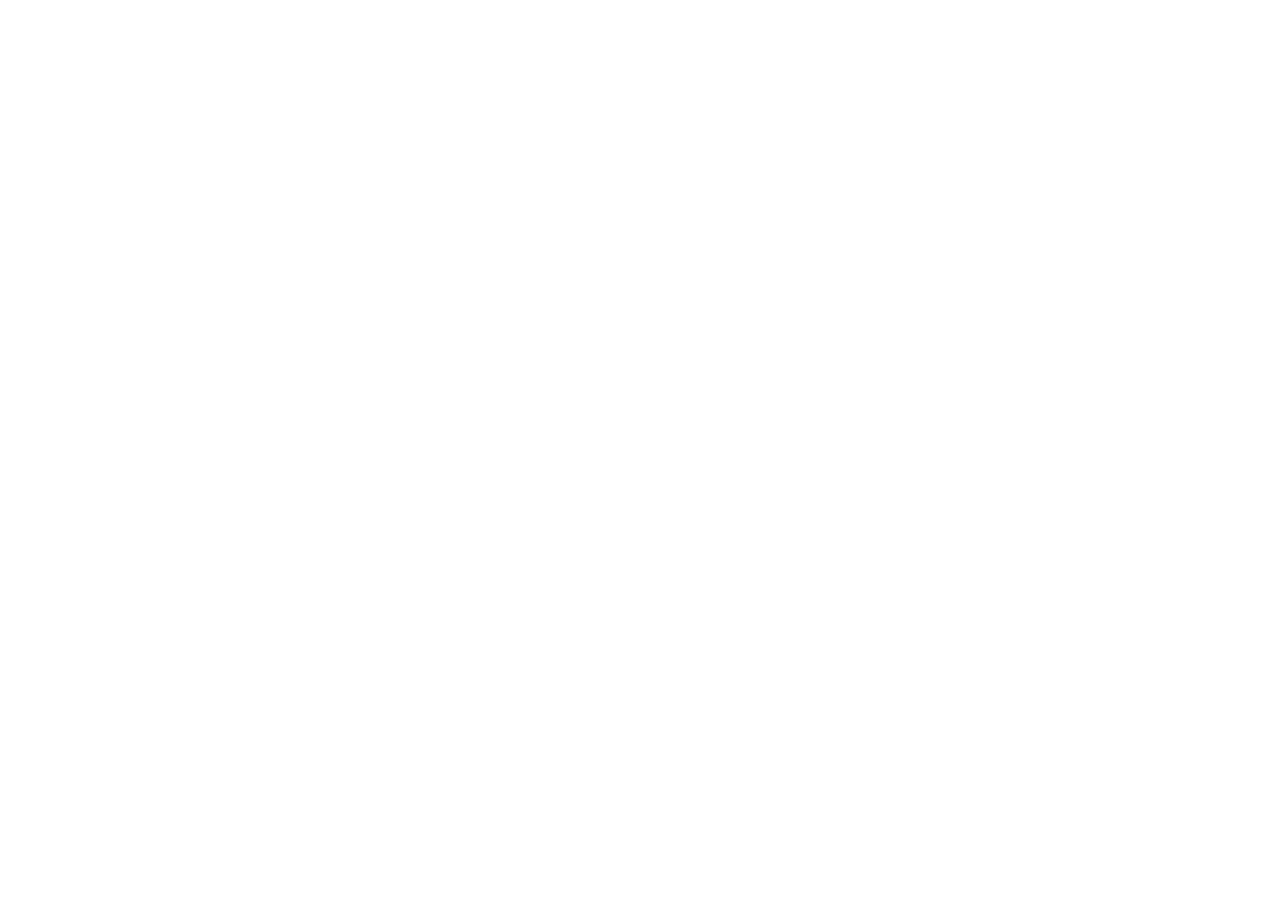
==== index.html @ 9bed31d6 "updated home.css" ====
<!DOCTYPE html>
<html lang="en">
<head>
    <meta charset="UTF-8">
    <meta http-equiv="X-UA-Compatible" content="IE=edge">
    <meta name="viewport" content="width=device-width, initial-scale=1.0">
    <title>Doc</title>
    <link rel="stylesheet" href="styles.css">
</head>
<body>
    
</body>
</html>
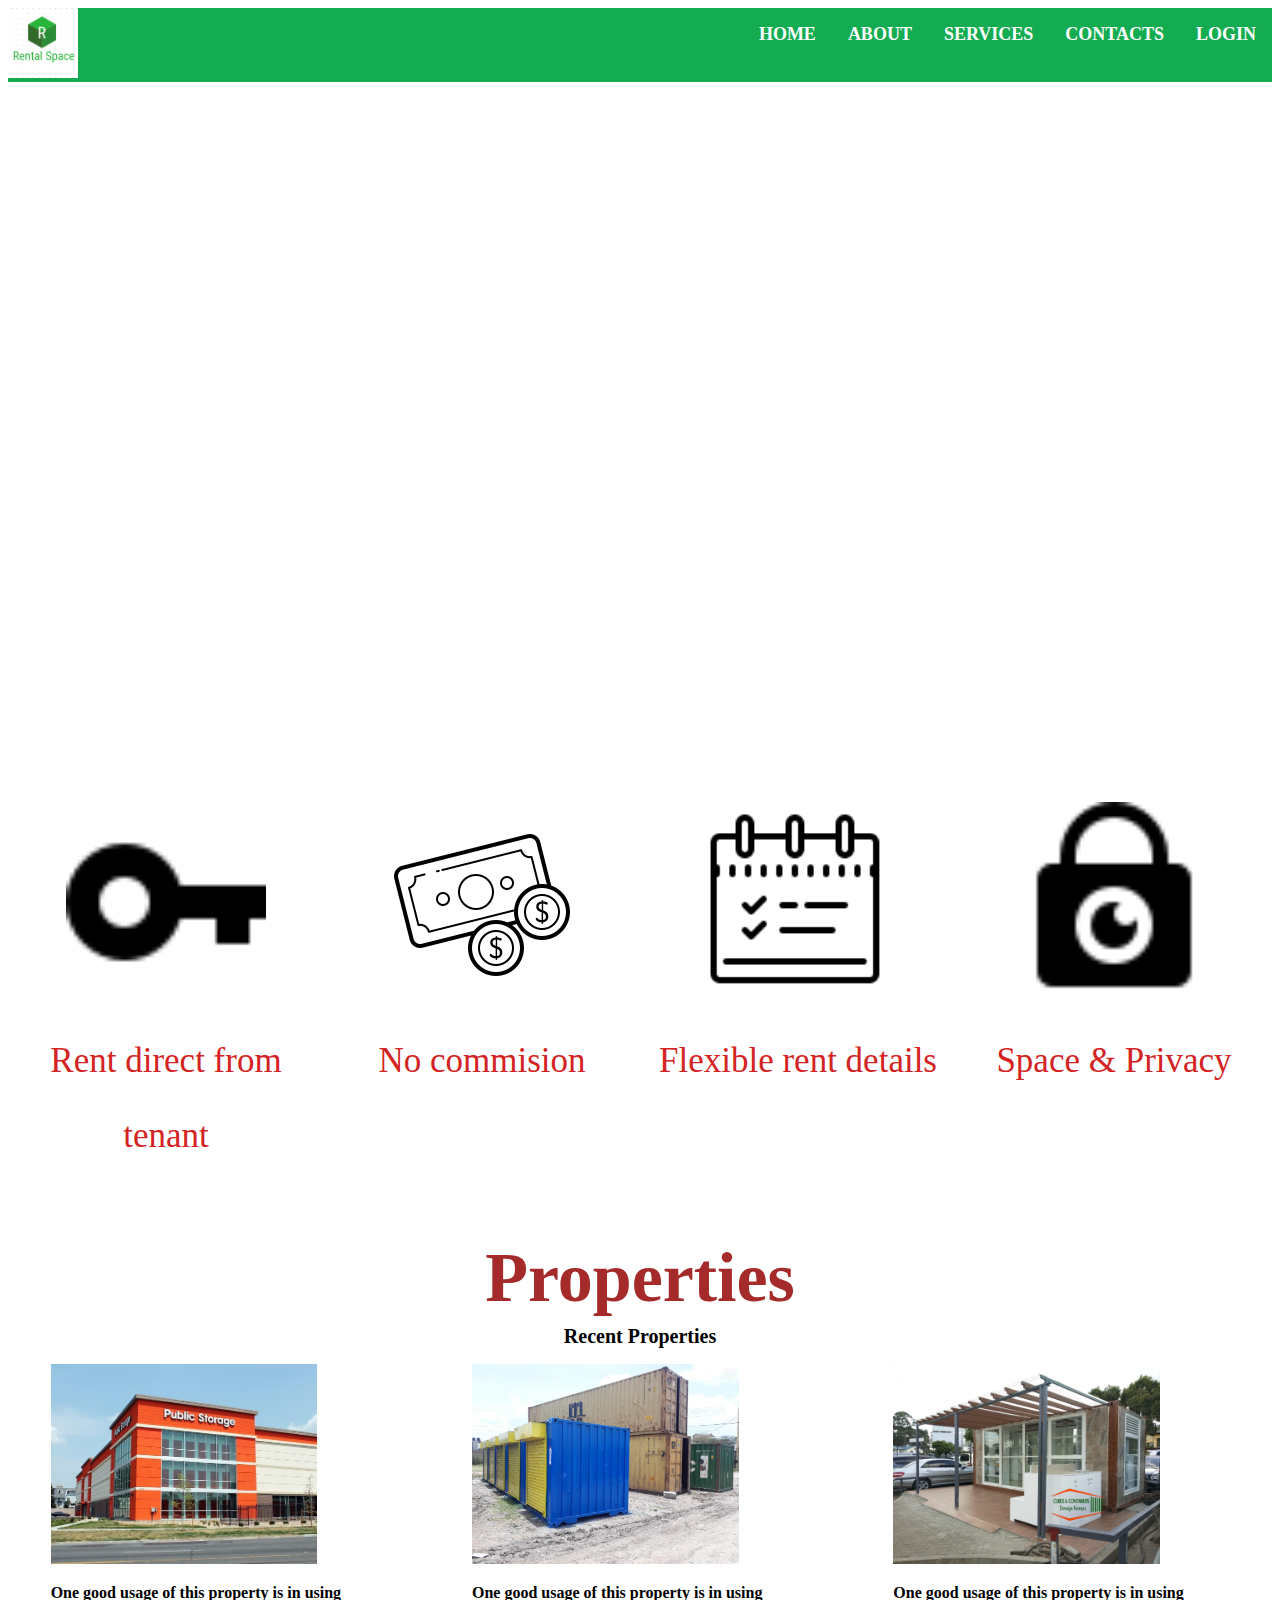
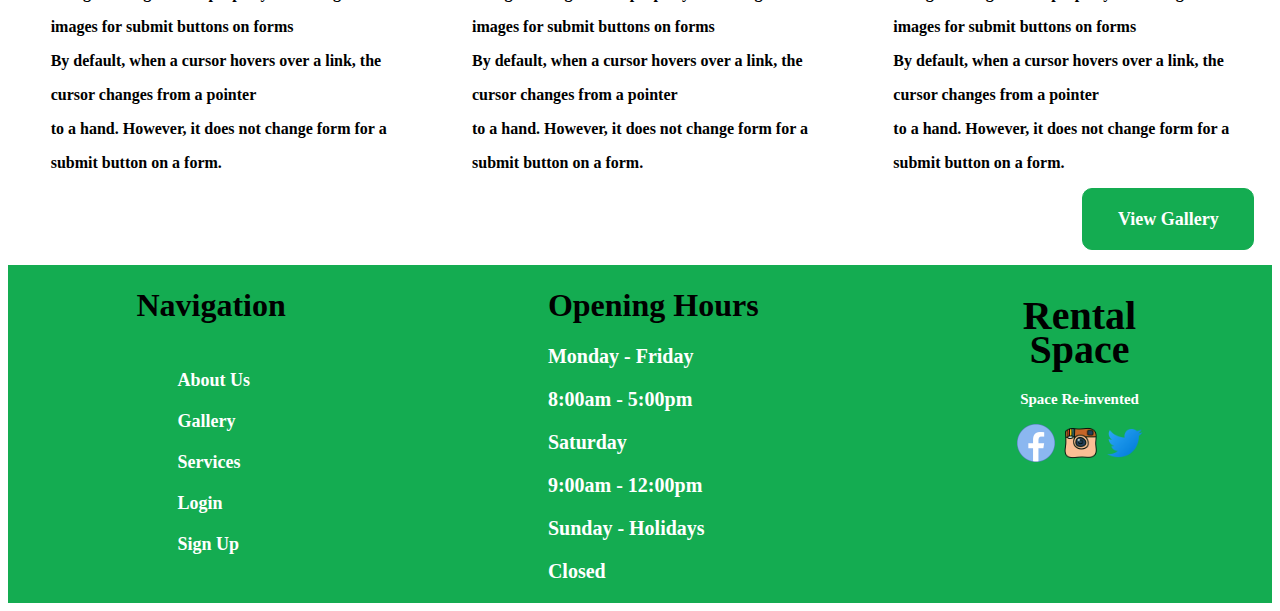
==== commit 8538a0b0: "renamed home.html to index.html" ====
--- a/index.html
+++ b/index.html
@@ -4,10 +4,121 @@
     <meta charset="UTF-8">
     <meta http-equiv="X-UA-Compatible" content="IE=edge">
     <meta name="viewport" content="width=device-width, initial-scale=1.0">
-    <title>Doc</title>
-    <link rel="stylesheet" href="styles.css">
+    <title>Home page</title>
+    <link rel="stylesheet" href="./assets/css/home.css">
 </head>
 <body>
+    <div class="header">
+        <div class="logo"><img id="logo" src="assets/LOGO.png" alt="logo" height=70px >
+        </div>
+        <ul id="navlist" >
+            <li><a href="home.html">HOME</a></li>
+            <li><a href="about.html">ABOUT</a></li>
+            <li><a href="services.html">SERVICES</a></li>
+            <li><a href="contact.html">CONTACTS</a></li>
+            <li><a href="#signIN">LOGIN</a></li>
+            </ul>
+        </div>
+
+    <div id="main">
+        <div id="words">
+        <p>Space</p>
+        <p style="margin-top: -110px;">Re-invented</p>
+        </div>
+    </div>
+
+    <div id="icons">
+        <div id="key">
+         <img src="assets/key.png" height="200px">
+         <p>Rent direct from</p>
+         <p>tenant</p>
+         </div>
+
+         <div id="cash">
+         <img src="assets/us-dollar.png" height="200px">
+         <p>No commision</p>
+         </div>
+
+         <div id="calendar">
+         <img src="assets/planner.png" height="200px">
+         <p>Flexible rent details</p>
+         </div>
+         <div id="padlock">
+            <img src="assets/privacy.png" height="200px">
+            <P>Space & Privacy</P>
+        </div>
+    </div>
+
+    <div id="properties">
+        <h1>Properties</h1>
+        <h2 style="margin-top: -40px;">Recent Properties</h2>
+    </div>
+    <div id="second-page">
+        <div id="buildings">
+            <img src="assets/public_store2.jpg" height="200px">
+            <p>One good usage of this property is in using</p>
+            <p>images for submit buttons on forms</p>
+            <p>By default, when a cursor hovers over a link, the</p>
+            <p>cursor changes from a pointer</p>
+            <p>to a hand. However, it does not change form for a</p>
+            <p>submit button on a form.</p>
+        </div>
+        <div id="containers">
+            <img src="assets/shippig container.jpg" height="200px">
+            <p>One good usage of this property is in using</p>
+            <p>images for submit buttons on forms</p>
+            <p>By default, when a cursor hovers over a link, the</p>
+            <p>cursor changes from a pointer</p>
+            <p>to a hand. However, it does not change form for a</p>
+            <p>submit button on a form.</p>
+        </div>
+        <div id="kibanda">
+          <img src="assets/container.jpeg" height="200px">
+          <p>One good usage of this property is in using</p>
+          <p>images for submit buttons on forms</p>
+          <p>By default, when a cursor hovers over a link, the</p>
+          <p>cursor changes from a pointer</p>
+          <p>to a hand. However, it does not change form for a</p>
+          <p>submit button on a form.</p>
+        </div>
+    </div>
+    <div id="smallicon">
+        <p><a href="#">View Gallery</a></p>
+    </div>
     
+    <div id="footer">
+        <div id="navigation">
+            <h1>Navigation</h1>
+          <ul>
+              <li><a href="about.html">About Us</a></li>
+              <li><a href="services.html">Gallery</a></li>
+              <li><a href="services.html">Services</a></li>
+              <li><a href="signIN" onclick="login()">Login</a></li>
+              <li><a href="signUP">Sign Up</a></li>
+          </ul>
+        </div>
+        <div id="opening-hours">
+            <h1>Opening Hours</h1>
+            <p>Monday - Friday</p>
+            <p>8:00am - 5:00pm</p>
+            <p>Saturday</p>
+            <p>9:00am - 12:00pm</p>
+            <p>Sunday - Holidays</p>
+            <p>Closed</p>
+        </div>
+        <div id="last-part">
+            <h1>Rental</h1>
+            <h2 style="margin-top: -40px;">Space</h2>
+            <h3 style="margin-top: -15px;">Space Re-invented</h3>
+            <div id="social-media">
+                <img src="assets/facebook.png" height="40px">
+                <img src="assets/instagram.png" height="40px">
+                <img src="assets/twitter.png" height="40px">
+    
+            </div>
+        </div>
+    </div>
+
+
 </body>
 </html>--- a/assets/css/home.css
+++ b/assets/css/home.css
@@ -0,0 +1,151 @@
+.logo{
+    flex: 1.5;
+}
+.header{
+    background-color:#14ac51;
+    display: flex;
+    overflow: hidden;
+}
+#navlist{
+    display: flex;
+    flex: 1;
+}
+#navlist li{
+    list-style-type: none;
+    float: left;
+}
+a{
+    text-decoration: none;
+    color:white;
+    padding: 14px 16px;
+    font-size: 18px;
+    font-weight: 600;
+}
+a:hover{
+    background-color: white;
+    color:#14ac51;
+    font-size: 19px;
+    padding: 14px 16px;
+    border-radius: 10px;
+}
+
+
+
+#main{
+    background-image: url(./assets/images/ps.jpeg);
+    background-size: cover;
+    height: 720px;
+}
+#words p{
+    font-size: 90px;
+    font-weight: 700;
+    color: white;
+}
+#words{
+    padding-top: 120px;
+    margin-left: 80px;
+}
+
+#icons{
+    display: flex;
+    text-align: center;
+    
+}
+#icons p{
+    color: #d42323;
+    font-size: 35px;
+}
+#key{
+    width: 370px;
+}
+#cash{
+    width: 370px;
+}
+#calendar{
+    width: 370px;
+}
+#padlock{
+    width: 370px;
+}
+
+#properties{
+text-align: center;
+}
+#properties h1{
+ font-size: 70px;
+ color: brown;
+}
+#properties h2{
+    font-size: 20px;
+    font-weight: 700;
+}
+#second-page{
+   display: flex; 
+   justify-content: space-around;
+}
+#second-page p{
+    font-weight: 600;
+}
+#smallicon{
+    border: 1px solid #14ac51;
+    width: 170px;
+    border-radius: 10px;
+    text-align: center;
+    background-color: #14ac51;
+    margin-left: 85%;
+    margin-bottom: 15px;
+    }
+#smallicon p{
+color: white;
+font-weight: 600;
+font-size: 19px;
+}
+#smallicon a{
+    text-decoration: none;
+}
+
+
+
+
+#navigation ul{
+    display: block;
+    list-style: none;
+    padding: 10px;
+}
+#navigation h1{
+    color: black;
+}
+#navigation a{
+    text-decoration: none;
+}
+#navigation li{
+    margin: 10px;
+    padding: 5px;
+}
+#footer{
+    display: flex;
+    background-color: #14ac51;
+    justify-content: space-around;
+}
+#opening-hours p{
+    color: white;
+    font-size: 20px;
+    font-weight: 600;
+}
+#opening-hours h1{
+    color: black;
+}
+
+#last-part{
+    text-align: center;
+}
+#last-part h3{
+    color: white;
+    font-size: 15px;
+}
+#last-part h2{
+    font-size: 40px;
+}
+#last-part h1{
+    font-size: 40px;
+}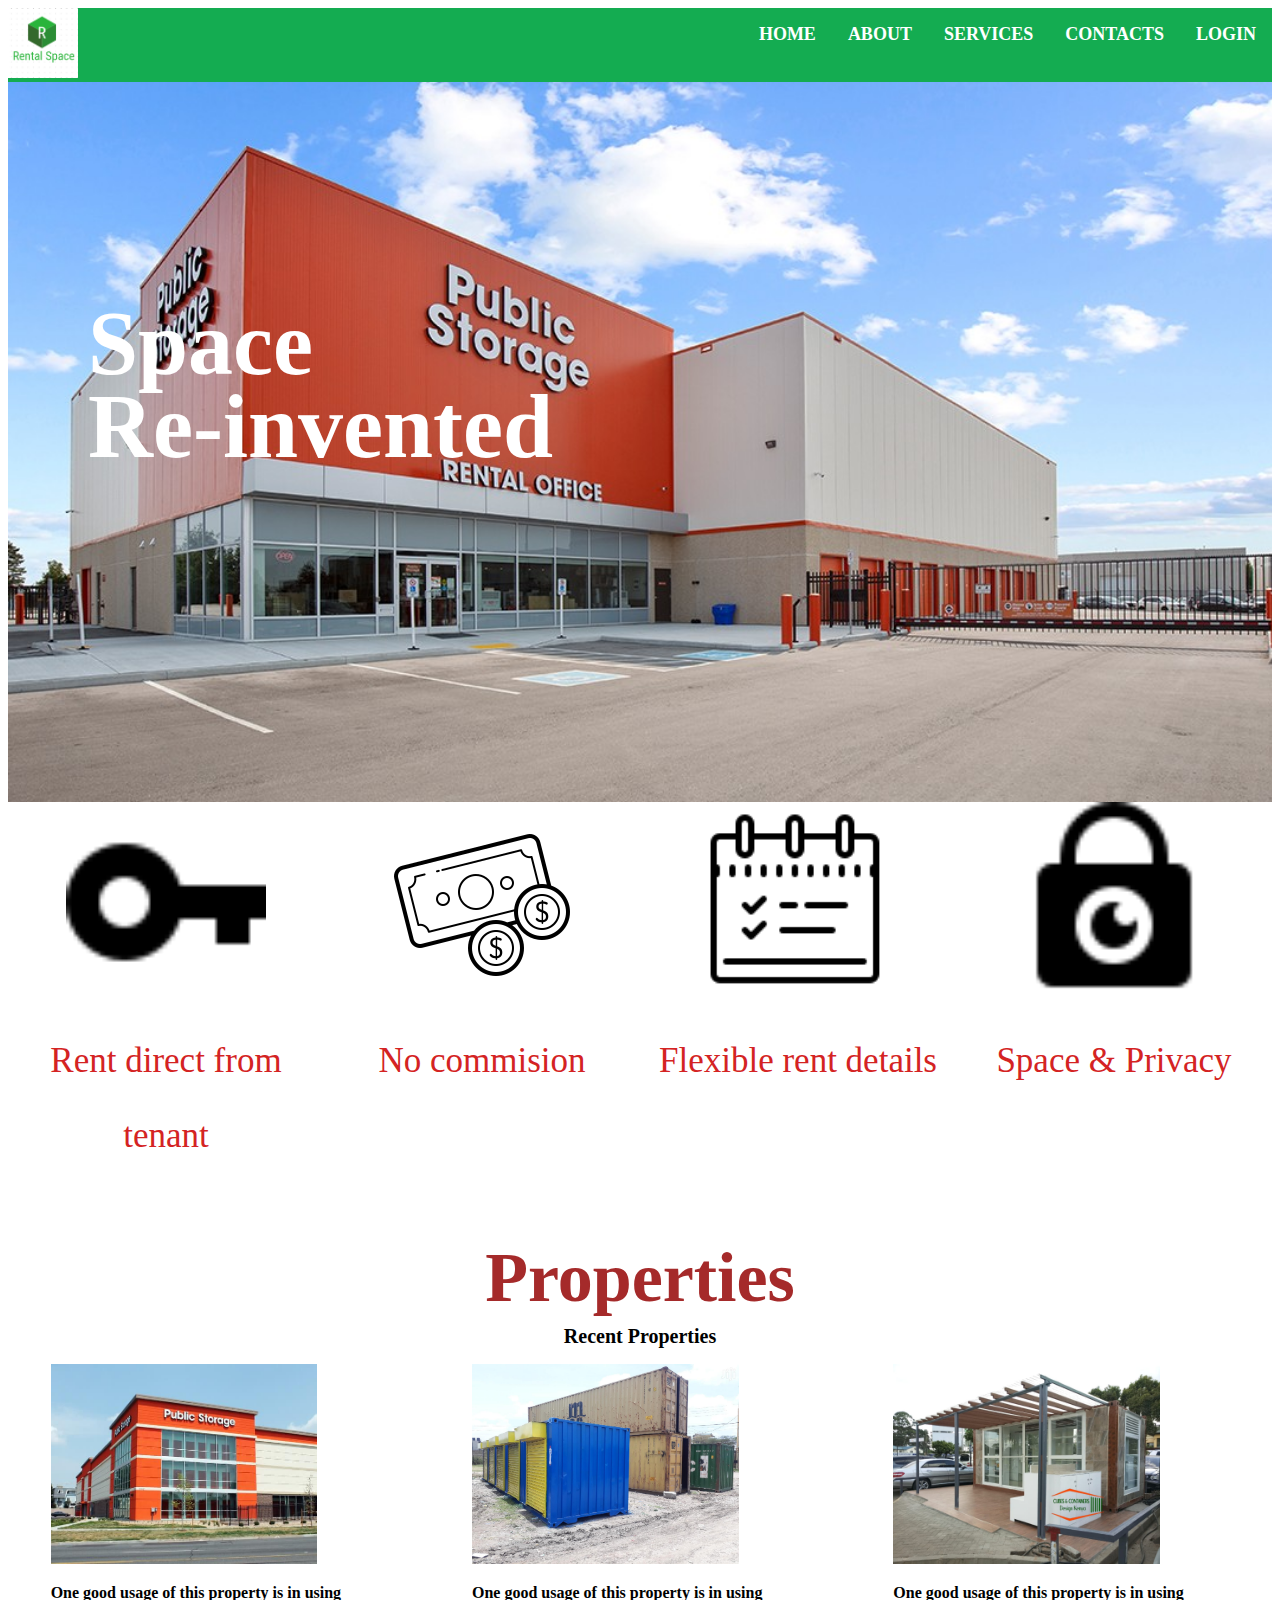
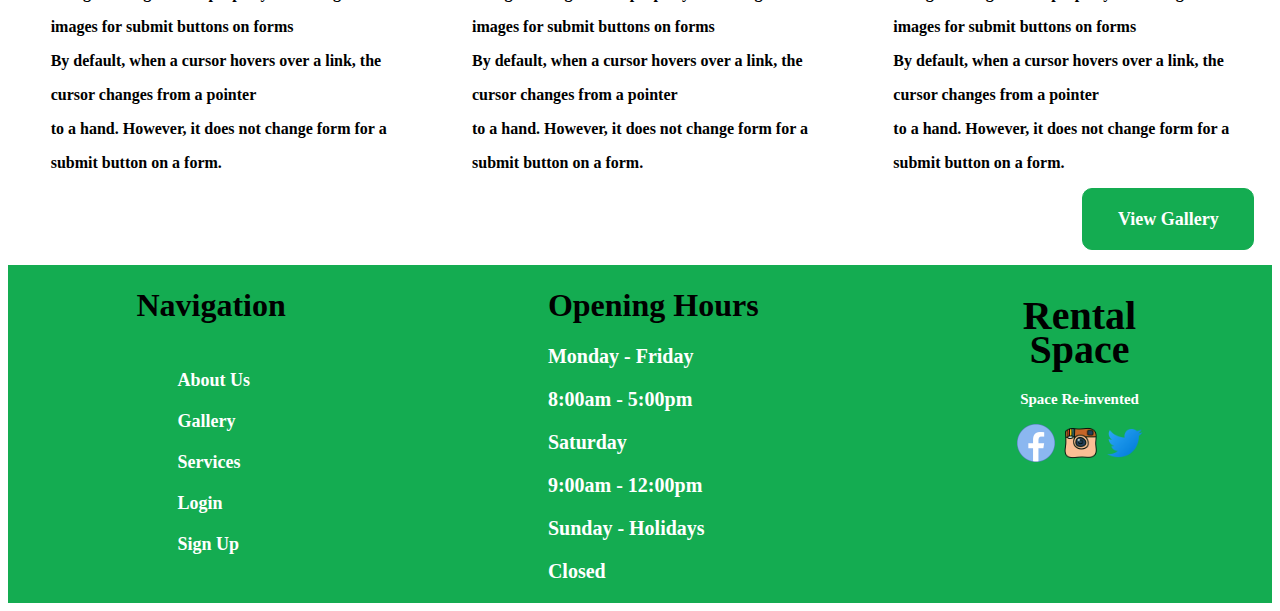
==== commit 4e3880db: "resolve conflicts on branches" ====
--- a/index.html
+++ b/index.html
@@ -12,11 +12,11 @@
         <div class="logo"><img id="logo" src="assets/LOGO.png" alt="logo" height=70px >
         </div>
         <ul id="navlist" >
-            <li><a href="home.html">HOME</a></li>
+            <li><a href="index.html">HOME</a></li>
             <li><a href="about.html">ABOUT</a></li>
             <li><a href="services.html">SERVICES</a></li>
             <li><a href="contact.html">CONTACTS</a></li>
-            <li><a href="#signIN">LOGIN</a></li>
+            <li><a href="#signIN" onclick="login()">LOGIN</a></li>
             </ul>
         </div>
 
@@ -94,7 +94,7 @@
               <li><a href="services.html">Gallery</a></li>
               <li><a href="services.html">Services</a></li>
               <li><a href="signIN" onclick="login()">Login</a></li>
-              <li><a href="signUP">Sign Up</a></li>
+              <li><a href="signUP" onclick="signUP">Sign Up</a></li>
           </ul>
         </div>
         <div id="opening-hours">
@@ -118,7 +118,7 @@
             </div>
         </div>
     </div>
-
+    <script src="./rentals.js"></script>
 
 </body>
 </html>--- a/assets/css/home.css
+++ b/assets/css/home.css
@@ -32,7 +32,7 @@
 
 
 #main{
-    background-image: url(./assets/images/ps.jpeg);
+    background-image: url('../ps.jpeg');
     background-size: cover;
     height: 720px;
 }
